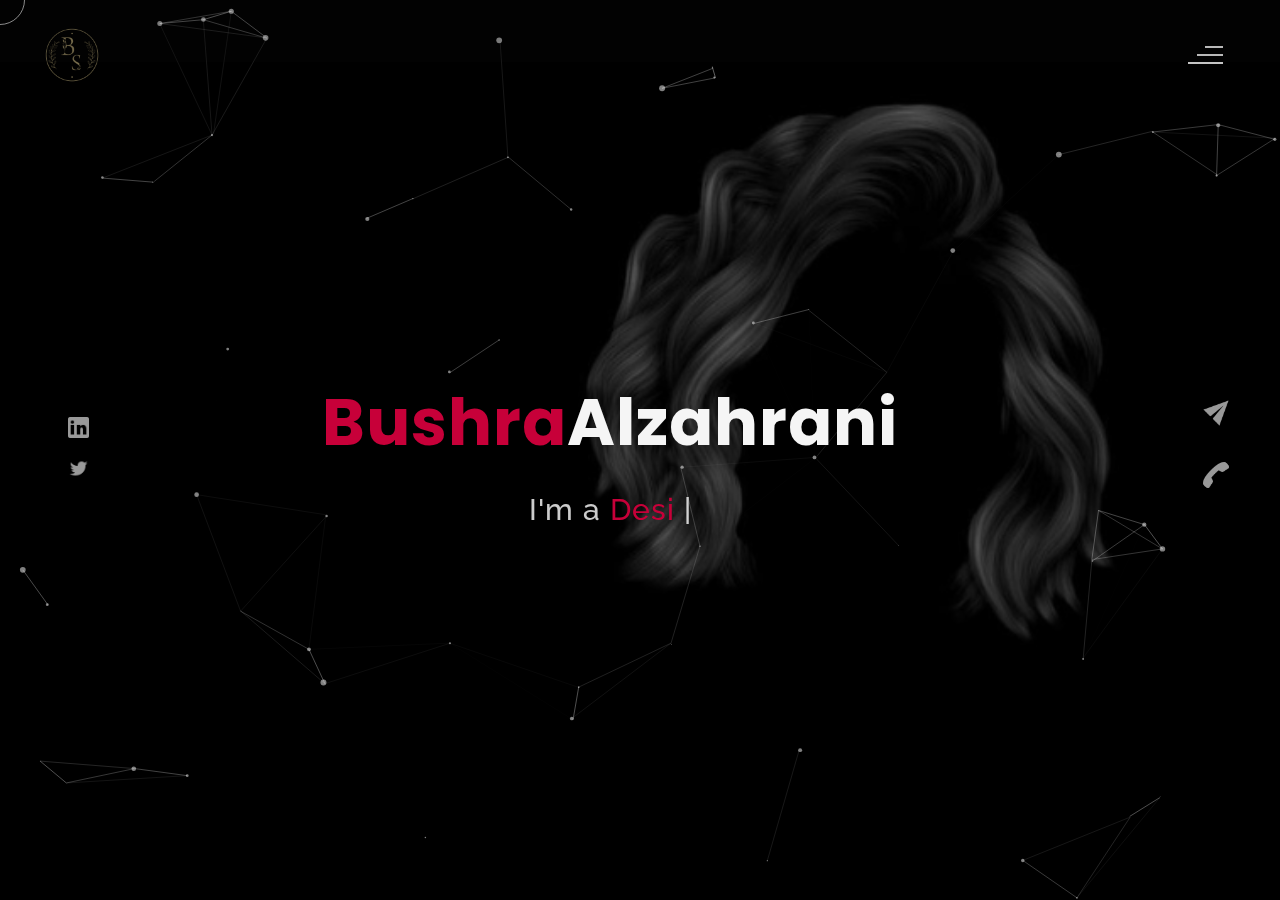
==== index.html.html @ 10c7c1c9 "Portfolio Bushra Alzahrani" ====
<!DOCTYPE html>
<html lang="en">
<head>
    <meta charset="UTF-8">
    <meta name="viewport" content="width=device-width, initial-scale=1.0">
    <meta name="description" content="Willy Wonkas - Personal Portfolio Website Template" />
	<meta name="keywords" content="blog, business card, creative, creative portfolio, cv theme, online resume, personal, portfolio, professional cv, responsive portfolio, resume, resume theme, vcard" />
	<meta name="author" content="willy wonka" />
    <title>Bushra Alzahrani - Personal Portfolio</title>
  <!--favicon-img--> 
   <link rel="icon" type="image/png" href="images/favicon.png">
   <!--favicon-img-->
   <!--main css file should not be removed -->
    <link rel="stylesheet" href="css/index.css">
    <!--main css file-->
    <script src="https://cdnjs.cloudflare.com/ajax/libs/gsap/3.2.6/gsap.min.js"></script>
</head>
<body>
    <!--contains all the div-->
    <div id="all">
    <!--mouse  follower-->
        <div class="cursor"></div>
    <!--mouse  follower-->
    <!--loader-->
        <div id="loader">
            <span class="color">Bushra</span>Alzahrani 
        </div>
    <!--loader-end-->
    <!--link-screen-->
        <div id="breaker">
        </div>
        <div id="breaker-two">
        </div>
    <!--link-screen-->
        <!--Main-Section-->
        <!--Navigator-fullscreen-->
        <div id="navigation-content">
            <div class="logo">
                <img src="images/Feminine Fashion Letter B Logo.png" alt="logo">
            </div>
            <div class="navigation-close">
                <span class="close-first"></span>
                <span class="close-second"></span>
            </div>
            <div class="navigation-links">
                <a href="#" data-text="HOME" id="home-link" >HOME</a>
                <a href="#" data-text="ABOUT" id="about-link" >ABOUT</a>
                <a href="#" data-text="PORTFOLIO" id="portfolio-link" >PORTFOLIO</a>
                <a href="#" data-text="CONTACT" id="contact-link" >CONTACT</a>
            </div>
        </div>
        <!--Navigator-Fullscreen END-->
          <!--Home Page-->
        <!--Menubar-->
        <div id="navigation-bar">
            <img src="images/Feminine Fashion Letter B Logo.png" alt="logo">
            <div class="menubar">
                <span class="first-span"></span>
                <span class="second-span"></span>
                <span class="third-span"></span>
            </div>
        </div>
        <!--Menubar End-->
          <!--Header-->
        <div id="header">
            <div id="particles"></div>
              <!--Social Media Links-->
            <div class="social-media-links">
                <a href="https://linkedin.com/in/bushra-alzahrani-284318187"><img src="images/linkedin logo.png" class="social-media" alt="linkedin-logo"></a>
                <a href="https://twitter.com/bu__x91"><img src="images/twitter logo.png" class="social-media" alt="twitter-logo"></a>

            </div>
            <!--Social Media Links end-->
            <div class="header-content">
                <div class="header-content-box">
                <div class="firstline"><span class="color">Bushra</span>Alzahrani</div>
                <div class="secondline">
                I'm a
            <span class="txt-rotate color" data-period="1200"data-rotate='[ " Designer.", " Web Dev.", "UI&UX Designer" ]'></span>
            <span class="slash">|</span>
        </div>
                    <div class="contact">
                <a href="Mailto:Bushra.S.Alzahrani@gmail.com"><img src="images/mail.png" alt="email-pic" class="contactpic"></a><!--Your email Id write in place of "#"-->
                <a href="Tel:+966506243408"><img src="images/call.png" alt="phone-pic" class="contactpic"></a><!--Your telephone number Id write in place of "#"-->
                    </div>    
            </div>
            </div>
            <!--header image-->
            <div class="header-image">
            <img src="images/4.png" alt="logo">
            </div>
            <!--header image end-->
        </div>
           <!--Header End-->
        <!--HomePage End-->
        <!--Main-Section End-->
        <!--about-->
        <div id="about">
            <div class="color-changer">
            <div class="color-panel">
                <img src="images/gear.png" alt="">
            </div>
            <div class="color-selector">
                <div class="heading">Custom Colors</div>
                <div class="colors">
                    <ul >
                    <li>
                        <a href="#0" class="color-red " title="color-red"></a>
                    </li>
                    <li>
                        <a href="#0" class="color-purple" title="color-purple"></a>
                    </li>
                    <li>
                        <a href="#0" class="color-malt" title="color-malt"></a>
                    </li>
                    <li>
                        <a href="#0" class="color-green" title="color-green"></a>
                    </li>
                    <li>
                        <a href="#0" class="color-blue" title="color-blue"></a>
                    </li>
                    <li>
                        <a href="#0" class="color-orange" title="color-orange"></a>
                    </li>
                    </ul>
                </div>
            </div>
            </div>
            <!--about content-->
            <div id="about-content">
                <div class="about-header">
                    About <span class="color">Me</span>
                    <span class ="header-caption">Get to Know <span class="color"> me.</span></span>
                </div>
                <div class="about-main">
            <div class="about-first-paragraph wow">
            <!--about description-->
               <span class="about-first-line">
                    I'm creative 
                    <span class="color">Web developer/UI&UX Designer</span>
                     based in KSA </span>
                     <br>
               <span class="about-second-line"> I have experience as a professional web developer and designer of interface and user experience, I gained the skills and knowledge needed to make projects successful. I enjoy every step while working.</span>
               <div class="cv">
                <a href="https://drive.google.com/file/d/14iyYMsWMxi7vE3o6TTA6i-nwnjLfTK9I/view?usp=sharing"><button>Download <span class="colors">CV</span></button></a>
            </div>
            </div>
            <!--about picture-->
            <div class="about-img">
                <img src="images/About (3).png" alt="Your Image">
            </div>
            </div>
    
            </div>
            <!--services start-->
            <div id="services">
                <div class="color-changer">
                    <div class="color-panel">
                        <img src="images/gear.png" alt="">
                    </div>
                    <div class="color-selector">
                        <div class="heading">Custom Colors</div>
                        <div class="colors">
                            <ul >
                            <li>
                                <a href="#0" class="color-red " title="color-red"></a>
                            </li>
                            <li>
                                <a href="#0" class="color-purple" title="color-purple"></a>
                            </li>
                            <li>
                                <a href="#0" class="color-malt" title="color-malt"></a>
                            </li>
                            <li>
                                <a href="#0" class="color-green" title="color-green"></a>
                            </li>
                            <li>
                                <a href="#0" class="color-blue" title="color-blue"></a>
                            </li>
                            <li>
                                <a href="#0" class="color-orange" title="color-orange"></a>
                            </li>
                            </ul>
                        </div>
                    </div>
                    </div>
            <!--services header-->
                    <div class="services-heading wow">
                        <span class="color">My</span> Services
                    </div>
            <!--services header end-->
            <!--services content-->
                    <div class="services-content">
                           <div class="service-one service wow">
                               <div class="service-img">
                               <img src="images/coding.png" alt="service-one">
                               </div>
                               <div class="service-description">
                                <h2>Web&ِApp Designing</h2>
                                <p>Design custom interfaces for websites and mobile apps</p>
                               </div>
                           </div>
                           <div class="service-two service wow">
                               <div class="service-img">
                               <img src="images/instagram.png" alt="service-two">
                               </div>
                               <div class="service-description">
                                <h2>Web Dev</h2>
                                <p>Professional Website Development</p>
                               </div>
                           </div>
                           <div class="service-three service wow">
                            <div class="service-img">
                               <img src="images/bulb.png" alt="service-three">
                            </div>
                            <div class="service-description">
                                <h2>UI&UX design</h2>
                                <p>Professional work on interface design and user experience</p>
                            </div>
                        </div>
                    </div>
            </div>
            <!--services content end-->
            <!--services end-->
            <div id="skills">
                <div class="skills-header">
                     My <span class="color"> Skills</span>
                </div>
                <div class="skills-content " style="text-align: center;">
                    <div class="skill-html skill">
                        <div class="skill-text">
                    <div class="html">
                        HTML/CSS
                    </div>
                        </div>
                    <div class="html-prog wow prog">
                 <div class="html-progress wow">100%</div>
                    </div>
                    </div>
                    <div class="skill-html skill">
                        <div class="skill-text">
                    <div class="html">
                      Javascript
                    </div>
                        </div>
                    <div class="html-prog wow prog">
                 <div class="js-progress wow">95%</div>
                    </div>
                    </div>
                    <div class="skill-html skill">
                        <div class="skill-text">
                    <div class="html">
                        Adobe Ps
                    </div>
                        </div>
                    <div class="html-prog wow prog">
                 <div class="adobe-progress wow">90%</div>
                    </div>
                    </div>
                    <div class="skill-html skill">
                        <div class="skill-text">
                    <div class="html">
                       Figma
                    </div>
                        </div>
                    <div class="html-prog wow prog">
                 <div class="figma-progress wow">95%</div>
                    </div>
                    </div>
                    <div class="skill-html skill">
                        <div class="skill-text">
                    <div class="html">
                        JQuery
                    </div>
                        </div>
                    <div class="html-prog wow prog">
                 <div class="jquery-progress wow">94%</div>
                    </div>
                    </div>
                    <div class="skill-html skill">
                        <div class="skill-text">
                    <div class="html">
                        SEO
                    </div>
                        </div>
                    <div class="html-prog wow prog">
                 <div class="seo-progress wow">84%</div>
                    </div>
                    </div>
                </div>
            </div>
    <!--copyright-section You Can Remove After Downloading-->
            <div class="footer">
             <div class="footer-text">
                 <img src="./images/copyright.png" alt="copyright-img" class="images" height="14px"> Bushra Alzahrani
             </div>
            </div>
    <!--copyright-section-->
        </div>
        <!--about end-->
        <!--portfolio-->
        <div id="portfolio">
            <div class="color-changer">
                <div class="color-panel">
                    <img src="images/gear.png" alt="">
                </div>
                <div class="color-selector">
                    <div class="heading">Custom Colors</div>
                    <div class="colors">
                        <ul >
                        <li>
                            <a href="#0" class="color-red " title="color-red"></a>
                        </li>
                        <li>
                            <a href="#0" class="color-purple" title="color-purple"></a>
                        </li>
                        <li>
                            <a href="#0" class="color-malt" title="color-malt"></a>
                        </li>
                        <li>
                            <a href="#0" class="color-green" title="color-green"></a>
                        </li>
                        <li>
                            <a href="#0" class="color-blue" title="color-blue"></a>
                        </li>
                        <li>
                            <a href="#0" class="color-orange" title="color-orange"></a>
                        </li>
                        </ul>
                    </div>
                </div>
                </div>
            <div class="portfolio-header"> <span class="color"> My </span> Portfolio
            <span class ="header-caption"> Some Of My <span class="color"> Works</span></span></div>
             <div id="portfolio-content">
                 <div class="portfolio portfolio-first">
                     <div class="portfolio-image">
                        <img src="images/int.jpg" alt="portfolio-first">
                     </div>
                     <div class="portfolio-text">
                         <h2>Integrated Care</h2>
                         <p>Our society loses the provision of health websites dedicated to people with special needs, so we decided to provide a website that serves people with special needs by providing them with integrated care and the case study&nbsp;<a href="https://drive.google.com/file/d/1X1nU9SweaX9lmR6bgaMuxMZn1MTYpcrY/view?usp=sharing">Hare</a></p>
                         <div class="button"><a href="https://www.figma.com/proto/zad8owRYkgnV8vLj3pCQBg/Untitled?node-id=6%3A563&starting-point-node-id=6%3A563"><button><span class="index"> View Project<i class="gg-arrow-right"></i></span></button></a></div>
                     </div>
                 </div>
                 <div class="portfolio portfolio-second">
                    <div class="portfolio-image">
                        <img src="images/MID.jpg" alt="portfolio-second">
                    </div>
                    <div class="portfolio-text">
                        <h2>Midnight Snacks</h2>
                        <p>Late night delivery application serves all members of the community, especially those who work late</p>
                        <div class="button"><a href="https://www.figma.com/proto/9efCKYBb2orsqvNeYoQAke/Belt-Exam-Bushra-Alzahrani?node-id=24%3A182&scaling=scale-down&page-id=0%3A1&starting-point-node-id=3%3A602&show-proto-sidebar=1"><button><span class="index"> View Project<i class="gg-arrow-right"></i></span></button></a></div>
                    </div>
                </div>
             
                <div class="portfolio portfolio-third">
                    <div class="portfolio-image">
                        <img src="images/Share.jpg" alt="portfolio-third">
                    </div>
                    <div class="portfolio-text">
                        <h2>Share&Care</h2>
                        <p>(Care & Share ) is an web site that serves and help the patients to search for the
                            services that he wants, and our app will offer him the required services
                            concerned the best price by comparing between the services in one page, so that
                            can solve the problems of traditional process by save the customers time and
                            effort in searching for the appropriate clinic prices without attending each clinic
                            independently to find the service. The results of this proposed system is to
                            ensure clinics contribute to facilitate the services at a lower price and less effort.</p>
                        <div class="button"><a href="https://drive.google.com/file/d/1dxnZxj-dk7_Ow1RjRD6ViPSI3E6epvgA/view?usp=sharing"><button><span class="index"> View Case Study of the Project<i class="gg-arrow-right"></i></span></button></a></div>
                    </div>
                </div>
                <div class="portfolio portfolio-fourth">
                    <div class=" portfolio-image">
                        <img src="images/T.png" alt="portfolio-fourth">
                    </div>
                    <div class="portfolio-text">
                        <h2>Tutors4Tutors</h2>
                        <p>An educational website that allows booking courses with a private tutor and can schedule the day and time he wants </p>
                        <div class="button"><a href="https://www.figma.com/proto/fI1KNgyGufGp5dExl1ko49/Bushra-Alzahrani?node-id=0%3A4&scaling=min-zoom&page-id=0%3A1&starting-point-node-id=0%3A4"><button><span class="index"> View Project<i class="gg-arrow-right"></i></span></button></a></div>
                    </div>
                </div>
                 </div>
                    <!--copyright-section You Can Remove After Downloading-->
            <div class="footer">
                <div class="footer-text">
                    <img src="./images/copyright.png" alt="copyright-img" class="images" height="14px"> Bushra Alzahrani
                </div>
               </div>
       <!--copyright-section-->
             </div>
        <!--portfolio end-->
        <!--blog
        <div id="blog">
            <div class="color-changer">
                <div class="color-panel">
                    <img src="images/gear.png" alt="">
                </div>
                <div class="color-selector">
                    <div class="heading">Custom Colors</div>
                    <div class="colors">
                        <ul >
                        <li>
                            <a href="#0" class="color-red " title="color-red"></a>
                        </li>
                        <li>
                            <a href="#0" class="color-purple" title="color-purple"></a>
                        </li>
                        <li>
                            <a href="#0" class="color-malt" title="color-malt"></a>
                        </li>
                        <li>
                            <a href="#0" class="color-green" title="color-green"></a>
                        </li>
                        <li>
                            <a href="#0" class="color-blue" title="color-blue"></a>
                        </li>
                        <li>
                            <a href="#0" class="color-orange" title="color-orange"></a>
                        </li>
                        </ul>
                    </div>
                </div>
                </div>
        <div class="blog-header"> Blogs</span>
            <span class ="header-caption"> My Latest <span class="color"> blog posts.</span></span></div>
            <div class="blog-content">
                 <div class="blogs">
                     <a href="#">
                     <div class="img">
                        <img src="images/post-one.jpg" alt="blog-one">
                        <div class="blog-date">8 May,20</div>
                     </div>
                     <div class="blog-text">
                         <h3>Harleys In Hawaai</h3>
                         <p>Lorem ipsum dolor sit amet consectetur adipisicing elit. Possimus alias dolore recusandae illum, corrupti quo 
                             veniam saepe aliquid! Quis voluptates ratione consequuntur vel, perferendis cum provident? Magnam fugiat voluptas
                              libero.</p>
                     </div></a>
                 </div>      
                 <div class="blogs">
                    <a href="#">
                    <div class="img">
                        <img src="images/post-two.jpg" alt="blog-two">
                        <div class="blog-date">16 Jan,20</div>
                    </div>
                    <div class="blog-text">
                        <h3>Key To Be Productive</h3>
                        <p>Lorem ipsum dolor, sit amet consectetur adipisicing elit. Incidunt maiores, 
                            recusandae cupiditate ducimus a non tempora, architecto obcaecati eaque ipsum assumenda harum dolorum iusto tenetur
                             eius eligendi dolor magnam sit!</p>
                    </div></a>
                </div>      
                <div class="blogs">
                    <a href="#">
                    <div class="img">
                        <img src="images/post-three.jpg" alt="blog-three">
                        <div class="blog-date">30 Nov,19</div>
                    </div>
                    <div class="blog-text">
                        <h3>Caffeine Addict</h3>
                        <p>Lorem ipsum, dolor sit amet consectetur adipisicing elit. Nemo nostrum impedit 
                            ipsam perspiciatis ratione sapiente quasi optio reprehenderit, labore consequuntur suscipit cum quas.
                             Officiis dolorem asperiores, ut necessitatibus quas doloremque?</p>
                    </div></a>
                </div>
                <div class="blogs">
                    <a href="#">
                    <div class="img">
                        <img src="images/post-four.jpg" alt="blog-four">
                        <div class="blog-date">6 Jul,19</div>
                    </div>
                    <div class="blog-text">
                        <h3>Web Development</h3>
                        <p>Lorem ipsum dolor sit amet consectetur adipisicing elit. Dolorem, veniam ratione quam vitae,
                             quibusdam explicabo rem debitis velit ipsa repellat, impedit nulla fuga? Amet corporis praesentium quae.
                              Sed, quibusdam necessitatibus.</p>
                    </div></a>
                </div>  
                <div class="blogs">
                    <a href="#">
                    <div class="img">
                        <img src="images/post-five.jpg" alt="blog-five">
                        <div class="blog-date">1 Jun,19</div>
                    </div>
                    <div class="blog-text">
                        <h3>Work From Home</h3>
                        <p>Lorem ipsum dolor sit amet consectetur adipisicing elit. Fuga sunt eum necessitatibus rem 
                            dignissimos nulla mollitia cumque, provident officiis non vitae? Animi aut doloremque illum, soluta hic minus 
                            sint explicabo..</p>
                    </div></a>
                </div>  
                <div class="blogs">
                    <a href="#">
                    <div class="img">
                        <img src="images/post-six.jpg" alt="blog-six">
                        <div class="blog-date">28 Feb,19</div>
                    </div>
                    <div class="blog-text">
                        <h3>Business Trip</h3>
                        <p>Lorem ipsum dolor sit amet consectetur adipisicing elit. Explicabo tempora dolorum fuga ratione, unde, 
                            ex quaerat iste numquam nemo nihil nobis rem sint quia recusandae dignissimos quos ut rerum nam.</p>
                    </div></a>
                </div>        
            </div> -->
               <!--copyright-section You Can Remove After Downloading-->
            <!--    <div class="footer">
                <div class="footer-text">
                    <img src="./images/copyright.png" alt="copyright-img" class="images" height="14px"> Willy Wonkas  -->
                </div>
               </div>
       <!--copyright-section-->
        </div>
        <!--blog end-->
        <!--contact-->
     <div id="contact">
        <div class="color-changer">
            <div class="color-panel">
                <img src="images/gear.png" alt="">
            </div>
            <div class="color-selector">
                <div class="heading">Custom Colors</div>
                <div class="colors">
                    <ul >
                    <li>
                        <a href="#0" class="color-red " title="color-red"></a>
                    </li>
                    <li>
                        <a href="#0" class="color-purple" title="color-purple"></a>
                    </li>
                    <li>
                        <a href="#0" class="color-malt" title="color-malt"></a>
                    </li>
                    <li>
                        <a href="#0" class="color-green" title="color-green"></a>
                    </li>
                    <li>
                        <a href="#0" class="color-blue" title="color-blue"></a>
                    </li>
                    <li>
                        <a href="#0" class="color-orange" title="color-orange"></a>
                    </li>
                    </ul>
                </div>
            </div>
            </div>
         <div class="contact-header">Contact <span class="color"> Me</span>
        <div class="contact-header-caption"> <span class="color"> Get</span> In Touch.</div></div>
        <div class="contact-content">
            <!--Contact form-->
             <div class="contact-form">
                 <div class="form-header">
                     Message Me
                 </div>
                 <form id="myForm" action="#">
                    <div class="input-line">
                        <input  id="name" type="text" placeholder="Name" class="input-name">
                        <input id="email" type="email" placeholder="Email"  class="input-name">
                    </div>
                    <input type="text" id="subject" placeholder="subject" class="input-subject">
                    <textarea id ="body" class="input-textarea" placeholder="message"></textarea>
                    <button type="button" id ="submit" value="send">Submit</button>
                 </form>
               
             </div>
            <!--Contact form-->
            <!--Contact information-->
             <div class="contact-info">
                <div class="contact-info-header">
                    Contact Info
                </div>
                <div class="contact-info-content">
                <div class="contect-info-content-line">
                    <img src="./images/icon-name.png" class="icon" alt="name-icon">
                    <div class="contact-info-icon-text">
                        <h6>Name</h6>
                        <p>Bushra Alzahrani</p>
                  </div>
                </div>
                <div class="contect-info-content-line">
                  <img src="./images/icon-location.png" class="icon" alt="location-icon">
                  <div class="contact-info-icon-text">
                      <h6>Location</h6>
                      <p>KSA</p>
                </div>
              </div>
              <div class="contect-info-content-line">
                  <img src="./images/icon-phone.png" class="icon" alt="phone-icon">
                  <div class="contact-info-icon-text">
                      <h6>Call</h6>
                      <p>+996243408</p>
                </div>
              </div>
              
              <div class="contect-info-content-line">
                  <img src="./images/icon-email.png" class="icon" alt="email-icon">
                  <div class="contact-info-icon-text">
                      <h6>Email</h6>
                      <p>Bushra.S.Alzahrani@gmail.com</p>
                </div>
              </div>
                </div>
            <!--Contact information end-->
           </div>
        </div>
                    <!--copyright-section You Can Remove After Downloading-->
                    <div class="footer">
                        <div class="footer-text">
                            <img src="./images/copyright.png" alt="copyright-img" class="images" height="14px"> Bushra Alzahrani
                        </div>
                       </div>
               <!--copyright-section-->
     </div>
        <!--contact end-->
    </div>
    <!--all the divisions-->
    <script src="js/jquery.min.js"></script>
    <script src="js/particles.js"></script>
    <script src="js/particles.min.js"></script>
    <script src="js/index.js"></script>
    <!--particles script-->
    <script>
  particlesJS("particles", {"particles":{"number":{"value":40,"density":{"enable":true,"value_area":800}},"color":{"value":"#ffffff"},"shape":{"type":"circle","stroke":{"width":0,"color":"#000000"},"polygon":{"nb_sides":5},"image":{"src":"img/github.svg","width":100,"height":100}},"opacity":{"value":0.5,"random":false,"anim":{"enable":false,"speed":1,"opacity_min":0.1,"sync":false}},"size":{"value":3,"random":true,"anim":{"enable":false,"speed":40,"size_min":0.1,"sync":false}},"line_linked":{"enable":true,"distance":150,"color":"#ffffff","opacity":0.4,"width":1},"move":{"enable":true,"speed":6,"direction":"none","random":false,"straight":false,"out_mode":"out","bounce":false,"attract":{"enable":false,"rotateX":600,"rotateY":1200}}},"interactivity":{"detect_on":"canvas","events":{"onhover":{"enable":true,"mode":"repulse"},"onclick":{"enable":true,"mode":"push"},"resize":true},"modes":{"grab":{"distance":400,"line_linked":{"opacity":1}},"bubble":{"distance":400,"size":40,"duration":2,"opacity":8,"speed":3},"repulse":{"distance":200,"duration":0.4},"push":{"particles_nb":4},"remove":{"particles_nb":2}}},"retina_detect":true});
    </script>

</body>
</html>
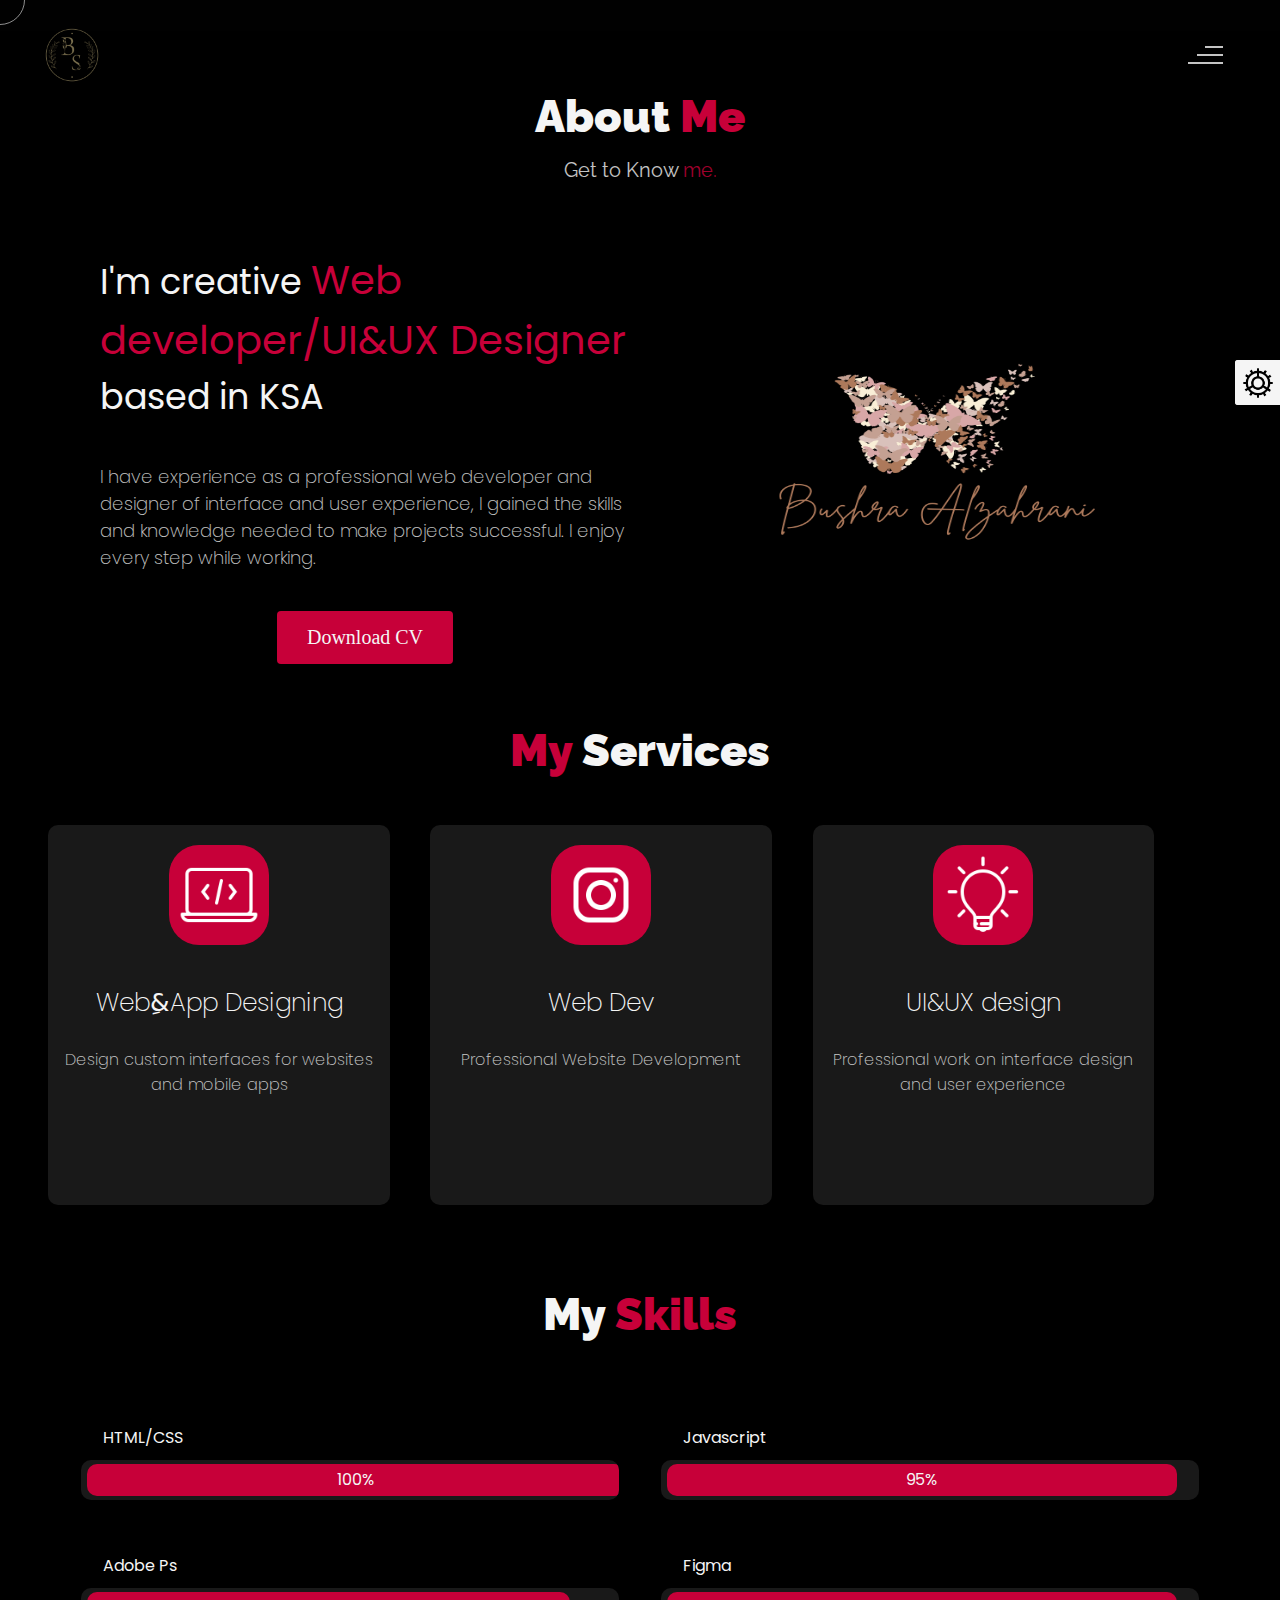
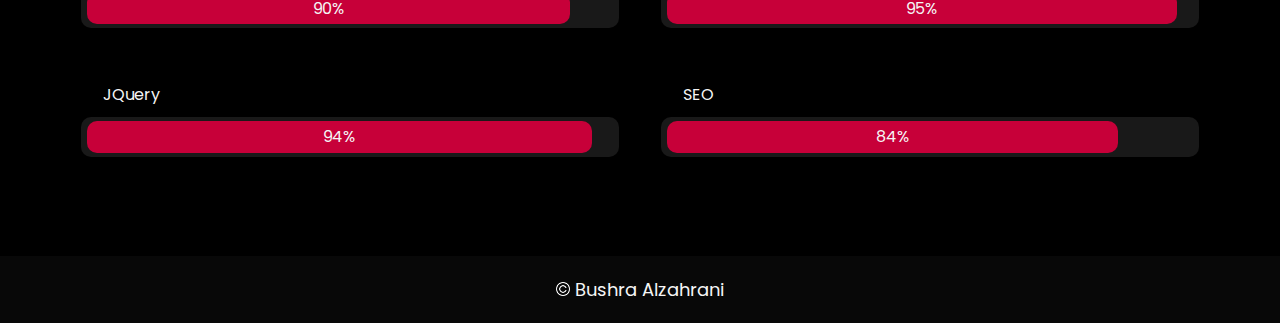
==== commit 7fa8ccb6: "Update index.html.html" ====
--- a/index.html.html
+++ b/index.html.html
@@ -1,12 +1,8 @@
+
 
 <!DOCTYPE html>
 <html lang="en">
 <head>
-    <meta charset="UTF-8">
-    <meta name="viewport" content="width=device-width, initial-scale=1.0">
-    <meta name="description" content="Willy Wonkas - Personal Portfolio Website Template" />
-	<meta name="keywords" content="blog, business card, creative, creative portfolio, cv theme, online resume, personal, portfolio, professional cv, responsive portfolio, resume, resume theme, vcard" />
-	<meta name="author" content="willy wonka" />
     <title>Bushra Alzahrani - Personal Portfolio</title>
   <!--favicon-img--> 
    <link rel="icon" type="image/png" href="images/favicon.png">
@@ -45,9 +41,9 @@
             </div>
             <div class="navigation-links">
                 <a href="#" data-text="HOME" id="home-link" >HOME</a>
-                <a href="#" data-text="ABOUT" id="about-link" >ABOUT</a>
-                <a href="#" data-text="PORTFOLIO" id="portfolio-link" >PORTFOLIO</a>
-                <a href="#" data-text="CONTACT" id="contact-link" >CONTACT</a>
+                <a href="##" data-text="ABOUT" id="about-link" >ABOUT</a>
+                <a href="###" data-text="PORTFOLIO" id="portfolio-link" >PORTFOLIO</a>
+                <a href="#5" data-text="CONTACT" id="contact-link" >CONTACT</a>
             </div>
         </div>
         <!--Navigator-Fullscreen END-->
@@ -63,40 +59,8 @@
         </div>
         <!--Menubar End-->
           <!--Header-->
+
         <div id="header">
-            <div id="particles"></div>
-              <!--Social Media Links-->
-            <div class="social-media-links">
-                <a href="https://linkedin.com/in/bushra-alzahrani-284318187"><img src="images/linkedin logo.png" class="social-media" alt="linkedin-logo"></a>
-                <a href="https://twitter.com/bu__x91"><img src="images/twitter logo.png" class="social-media" alt="twitter-logo"></a>
-
-            </div>
-            <!--Social Media Links end-->
-            <div class="header-content">
-                <div class="header-content-box">
-                <div class="firstline"><span class="color">Bushra</span>Alzahrani</div>
-                <div class="secondline">
-                I'm a
-            <span class="txt-rotate color" data-period="1200"data-rotate='[ " Designer.", " Web Dev.", "UI&UX Designer" ]'></span>
-            <span class="slash">|</span>
-        </div>
-                    <div class="contact">
-                <a href="Mailto:Bushra.S.Alzahrani@gmail.com"><img src="images/mail.png" alt="email-pic" class="contactpic"></a><!--Your email Id write in place of "#"-->
-                <a href="Tel:+966506243408"><img src="images/call.png" alt="phone-pic" class="contactpic"></a><!--Your telephone number Id write in place of "#"-->
-                    </div>    
-            </div>
-            </div>
-            <!--header image-->
-            <div class="header-image">
-            <img src="images/4.png" alt="logo">
-            </div>
-            <!--header image end-->
-        </div>
-           <!--Header End-->
-        <!--HomePage End-->
-        <!--Main-Section End-->
-        <!--about-->
-        <div id="about">
             <div class="color-changer">
             <div class="color-panel">
                 <img src="images/gear.png" alt="">
@@ -152,9 +116,9 @@
             </div>
             </div>
     
-            </div>
+           
             <!--services start-->
-            <div id="services">
+            <div id="header">
                 <div class="color-changer">
                     <div class="color-panel">
                         <img src="images/gear.png" alt="">
@@ -191,7 +155,7 @@
                     </div>
             <!--services header end-->
             <!--services content-->
-                    <div class="services-content">
+                    <div class="header">
                            <div class="service-one service wow">
                                <div class="service-img">
                                <img src="images/coding.png" alt="service-one">
@@ -221,6 +185,7 @@
                         </div>
                     </div>
             </div>
+        </div>
             <!--services content end-->
             <!--services end-->
             <div id="skills">
@@ -625,4 +590,5 @@
     </script>
 
 </body>
-</html>+</html>
+
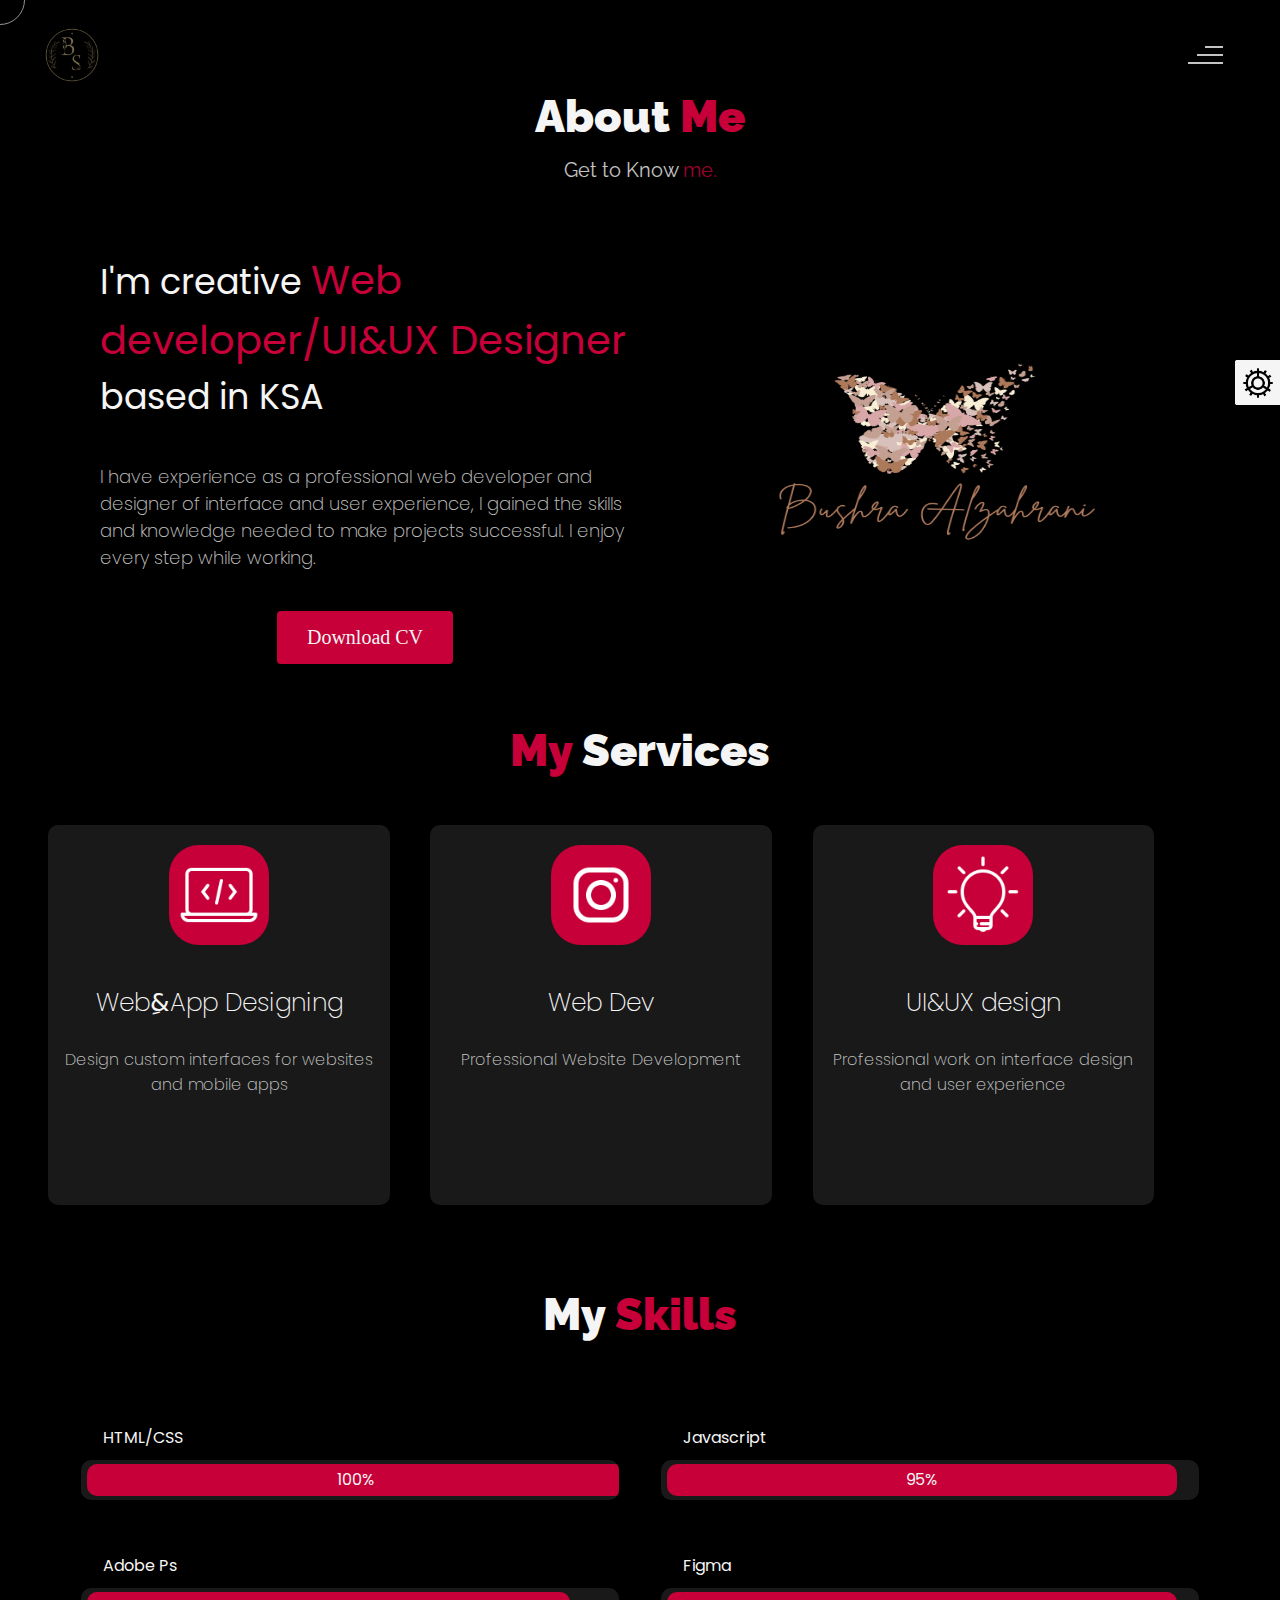
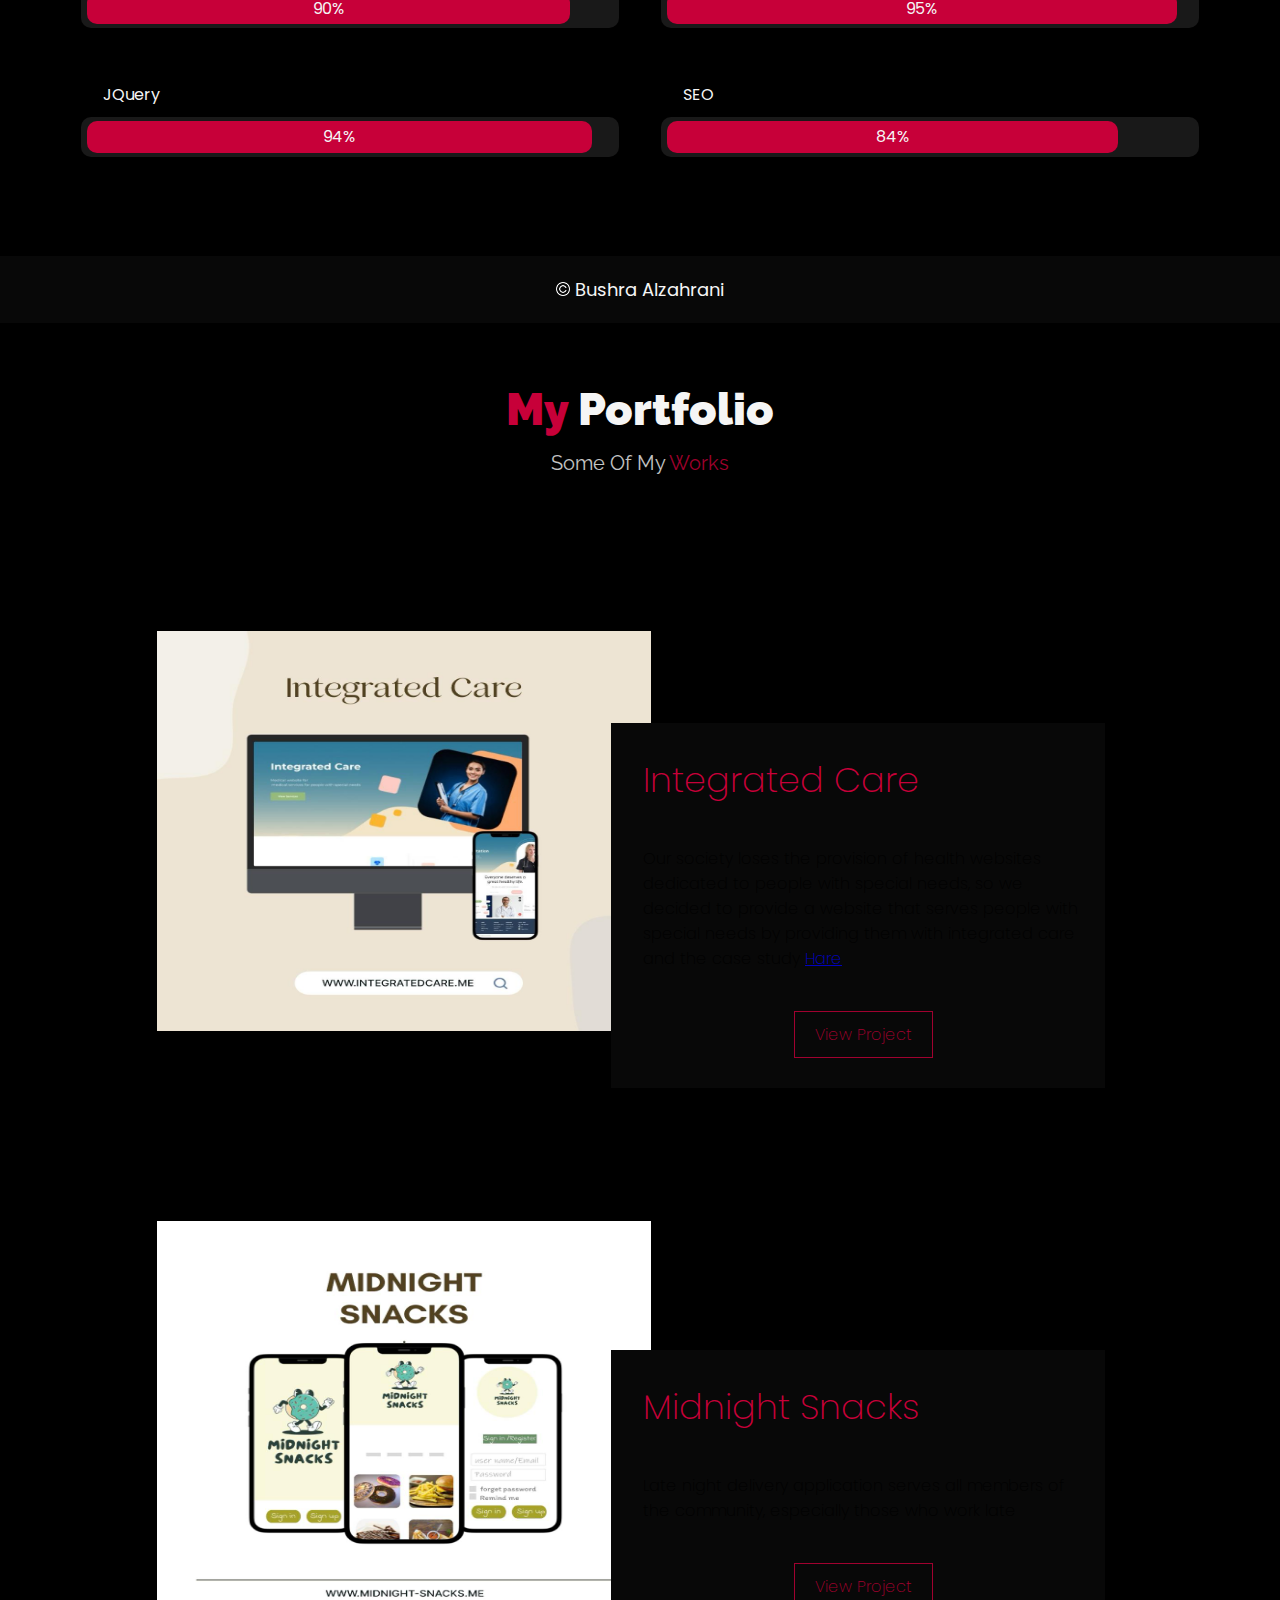
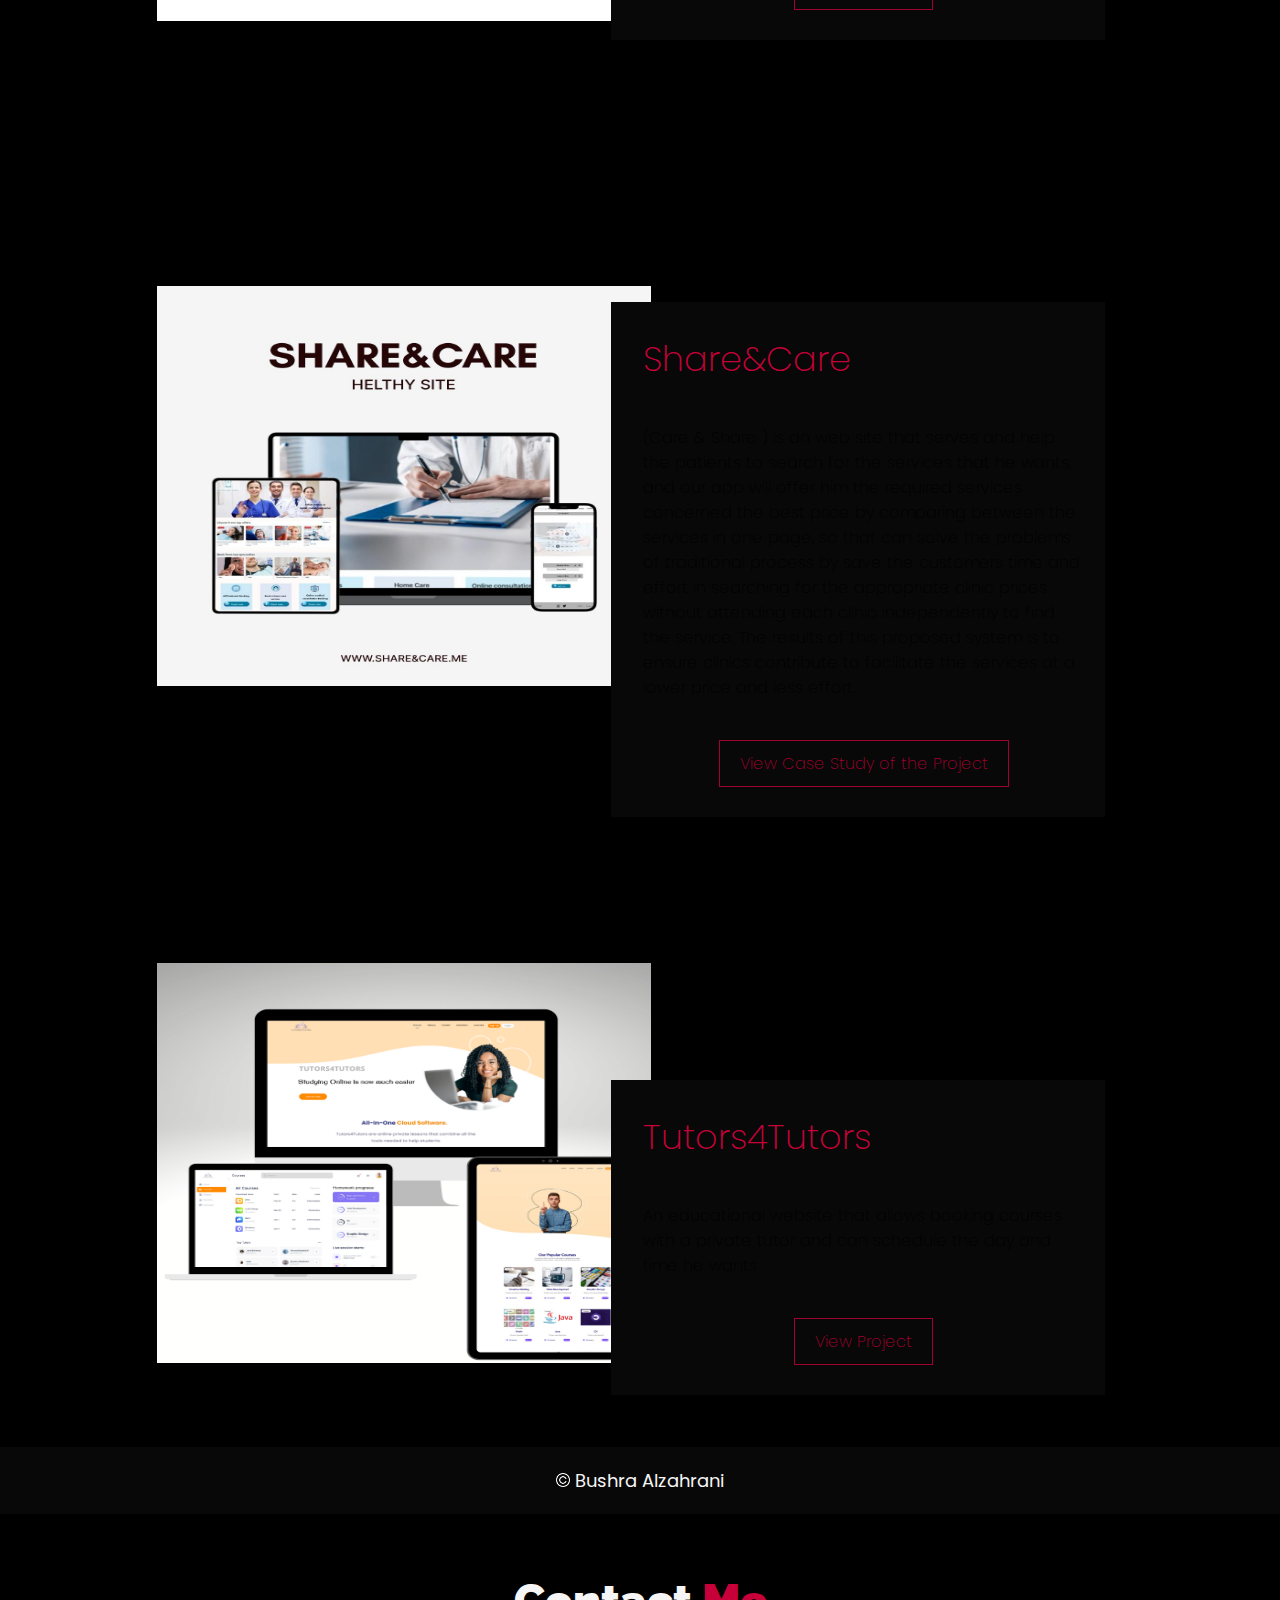
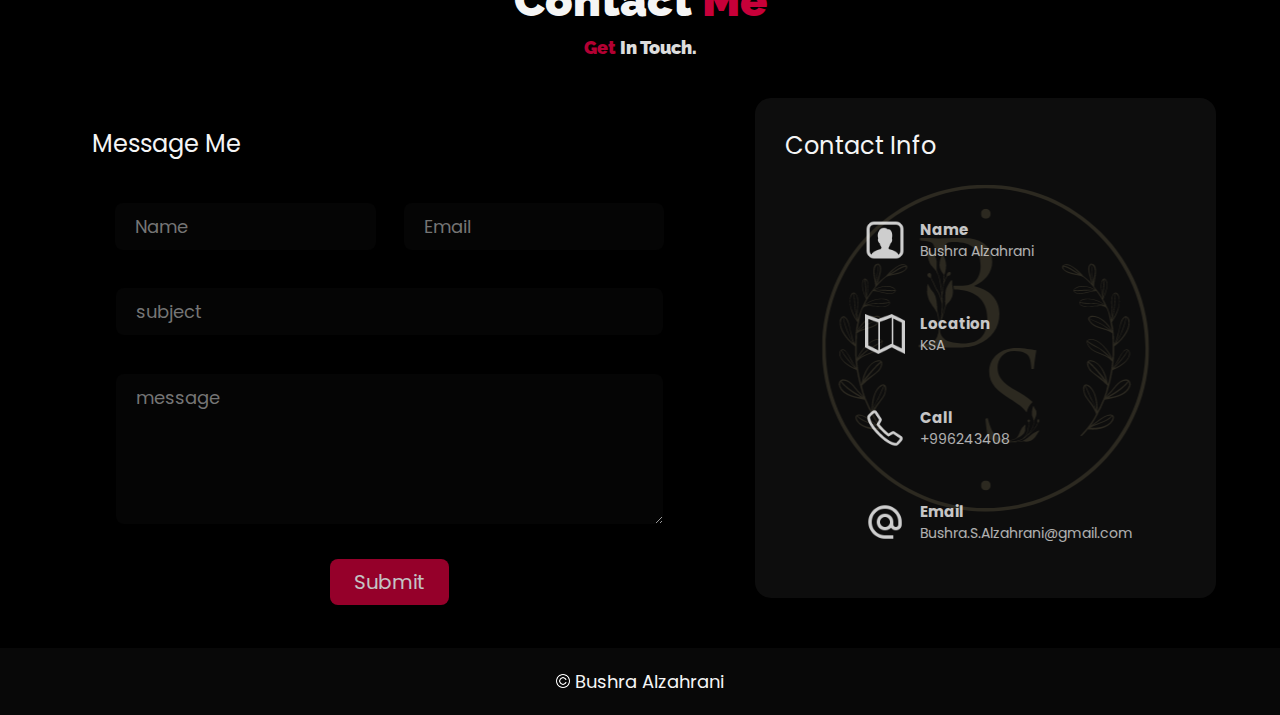
==== commit c44ceea1: "Update index.html.html" ====
--- a/index.html.html
+++ b/index.html.html
@@ -1,4 +1,3 @@
-
 
 <!DOCTYPE html>
 <html lang="en">
@@ -60,7 +59,7 @@
         <!--Menubar End-->
           <!--Header-->
 
-        <div id="header">
+        <div id="i">
             <div class="color-changer">
             <div class="color-panel">
                 <img src="images/gear.png" alt="">
@@ -118,7 +117,7 @@
     
            
             <!--services start-->
-            <div id="header">
+            <div id="hder">
                 <div class="color-changer">
                     <div class="color-panel">
                         <img src="images/gear.png" alt="">
@@ -155,7 +154,7 @@
                     </div>
             <!--services header end-->
             <!--services content-->
-                    <div class="header">
+                    <div class="h">
                            <div class="service-one service wow">
                                <div class="service-img">
                                <img src="images/coding.png" alt="service-one">
@@ -265,7 +264,7 @@
         </div>
         <!--about end-->
         <!--portfolio-->
-        <div id="portfolio">
+        <div id="header">
             <div class="color-changer">
                 <div class="color-panel">
                     <img src="images/gear.png" alt="">
@@ -479,7 +478,7 @@
         </div>
         <!--blog end-->
         <!--contact-->
-     <div id="contact">
+     <div id="header">
         <div class="color-changer">
             <div class="color-panel">
                 <img src="images/gear.png" alt="">
@@ -591,4 +590,3 @@
 
 </body>
 </html>
-
